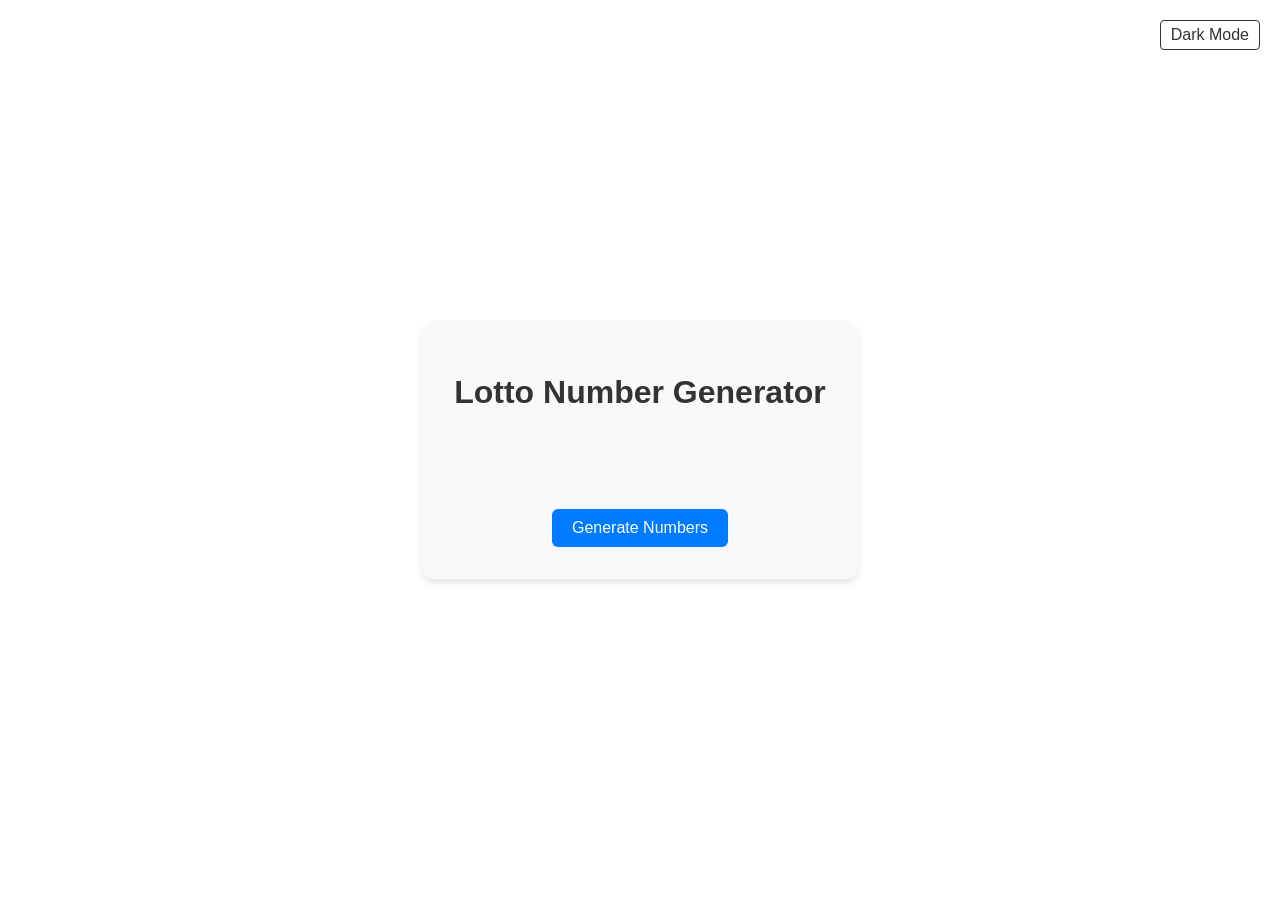
==== index.html @ 65d8bc4f "Add Dark/White mode and lotto generator logic" ====
<!doctype html>
<html lang="en">
<head>
  <meta charset="UTF-8" />
  <meta name="viewport" content="width=device-width, initial-scale=1.0" />
  <title>Lotto Number Generator</title>
  <link href='/style.css' rel='stylesheet'>
</head>
<body data-theme="light">
  <button id="theme-toggle">Dark Mode</button>
  <div class="container">
    <h1>Lotto Number Generator</h1>
    <div class="lotto-numbers"></div>
    <button id="generator-btn">Generate Numbers</button>
  </div>
  <script defer type="text/javascript" src="/main.js"></script>
</body>
</html>
---- style.css ----
:root {
  --bg-color: #ffffff;
  --text-color: #333333;
  --container-bg: #f8f9fa;
  --button-bg: #007bff;
  --button-text: #ffffff;
  --lotto-number-bg: #ffc107;
  --lotto-number-text: #000000;
}

[data-theme='dark'] {
  --bg-color: #121212;
  --text-color: #e0e0e0;
  --container-bg: #1e1e1e;
  --button-bg: #375a7f;
  --button-text: #ffffff;
  --lotto-number-bg: #fd7e14;
  --lotto-number-text: #ffffff;
}

body {
  background-color: var(--bg-color);
  color: var(--text-color);
  font-family: Arial, sans-serif;
  display: flex;
  justify-content: center;
  align-items: center;
  height: 100vh;
  margin: 0;
  transition: background-color 0.3s, color 0.3s;
}

.container {
  background-color: var(--container-bg);
  padding: 2rem;
  border-radius: 12px;
  box-shadow: 0 4px 6px rgba(0, 0, 0, 0.1);
  text-align: center;
  transition: background-color 0.3s;
}

h1 {
  margin-bottom: 1.5rem;
}

.lotto-numbers {
  display: flex;
  justify-content: center;
  gap: 10px;
  margin-bottom: 1.5rem;
  min-height: 50px;
}

.number-circle {
  width: 50px;
  height: 50px;
  background-color: var(--lotto-number-bg);
  color: var(--lotto-number-text);
  border-radius: 50%;
  display: flex;
  justify-content: center;
  align-items: center;
  font-weight: bold;
  font-size: 1.2rem;
  box-shadow: 0 2px 4px rgba(0, 0, 0, 0.2);
}

button {
  padding: 10px 20px;
  font-size: 1rem;
  cursor: pointer;
  background-color: var(--button-bg);
  color: var(--button-text);
  border: none;
  border-radius: 6px;
  transition: background-color 0.3s;
}

button:hover {
  opacity: 0.9;
}

#theme-toggle {
  position: absolute;
  top: 20px;
  right: 20px;
  background: none;
  border: 1px solid var(--text-color);
  color: var(--text-color);
  padding: 5px 10px;
  cursor: pointer;
  border-radius: 4px;
}
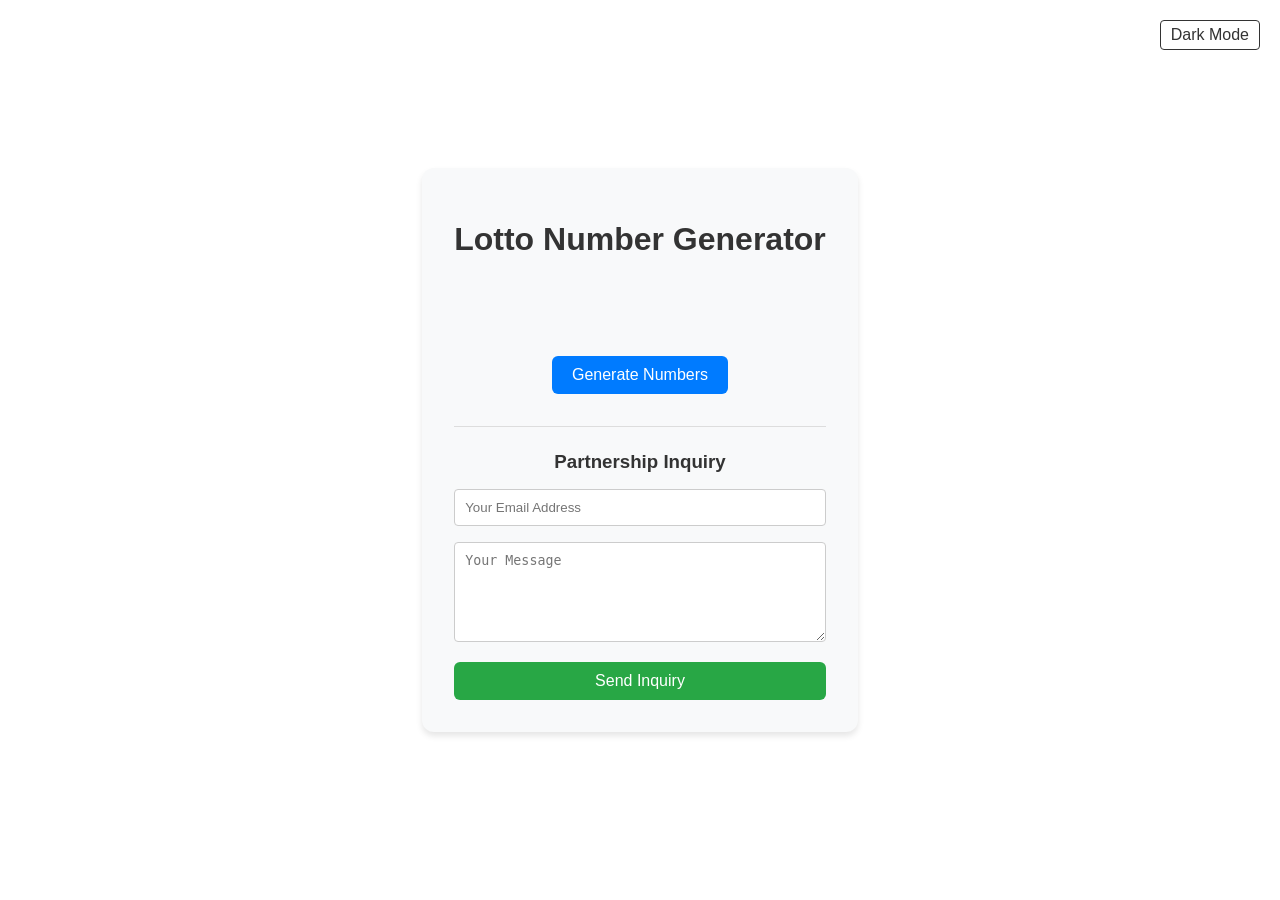
==== commit dd3c2c96: "Fix missing styles and complete project" ====
--- a/index.html
+++ b/index.html
@@ -12,6 +12,19 @@
     <h1>Lotto Number Generator</h1>
     <div class="lotto-numbers"></div>
     <button id="generator-btn">Generate Numbers</button>
+    <div class="contact-section">
+      <hr>
+      <h3>Partnership Inquiry</h3>
+      <form action="https://formspree.io/f/xvzdbvyp" method="POST" id="contact-form">
+        <div class="form-group">
+          <input type="email" name="email" placeholder="Your Email Address" required>
+        </div>
+        <div class="form-group">
+          <textarea name="message" placeholder="Your Message" required></textarea>
+        </div>
+        <button type="submit" class="submit-btn">Send Inquiry</button>
+      </form>
+    </div>
   </div>
   <script defer type="text/javascript" src="/main.js"></script>
 </body>
--- a/style.css
+++ b/style.css
@@ -91,3 +91,43 @@
   cursor: pointer;
   border-radius: 4px;
 }
+
+.contact-section {
+  margin-top: 2rem;
+  text-align: left;
+}
+
+.contact-section hr {
+  border: 0;
+  border-top: 1px solid #ddd;
+  margin: 1.5rem 0;
+}
+
+.contact-section h3 {
+  margin-bottom: 1rem;
+  text-align: center;
+}
+
+.form-group {
+  margin-bottom: 1rem;
+}
+
+.form-group input, .form-group textarea {
+  width: 100%;
+  padding: 10px;
+  border: 1px solid #ccc;
+  border-radius: 4px;
+  background-color: var(--bg-color);
+  color: var(--text-color);
+  box-sizing: border-box;
+}
+
+.form-group textarea {
+  height: 100px;
+  resize: vertical;
+}
+
+.submit-btn {
+  width: 100%;
+  background-color: #28a745 !important;
+}
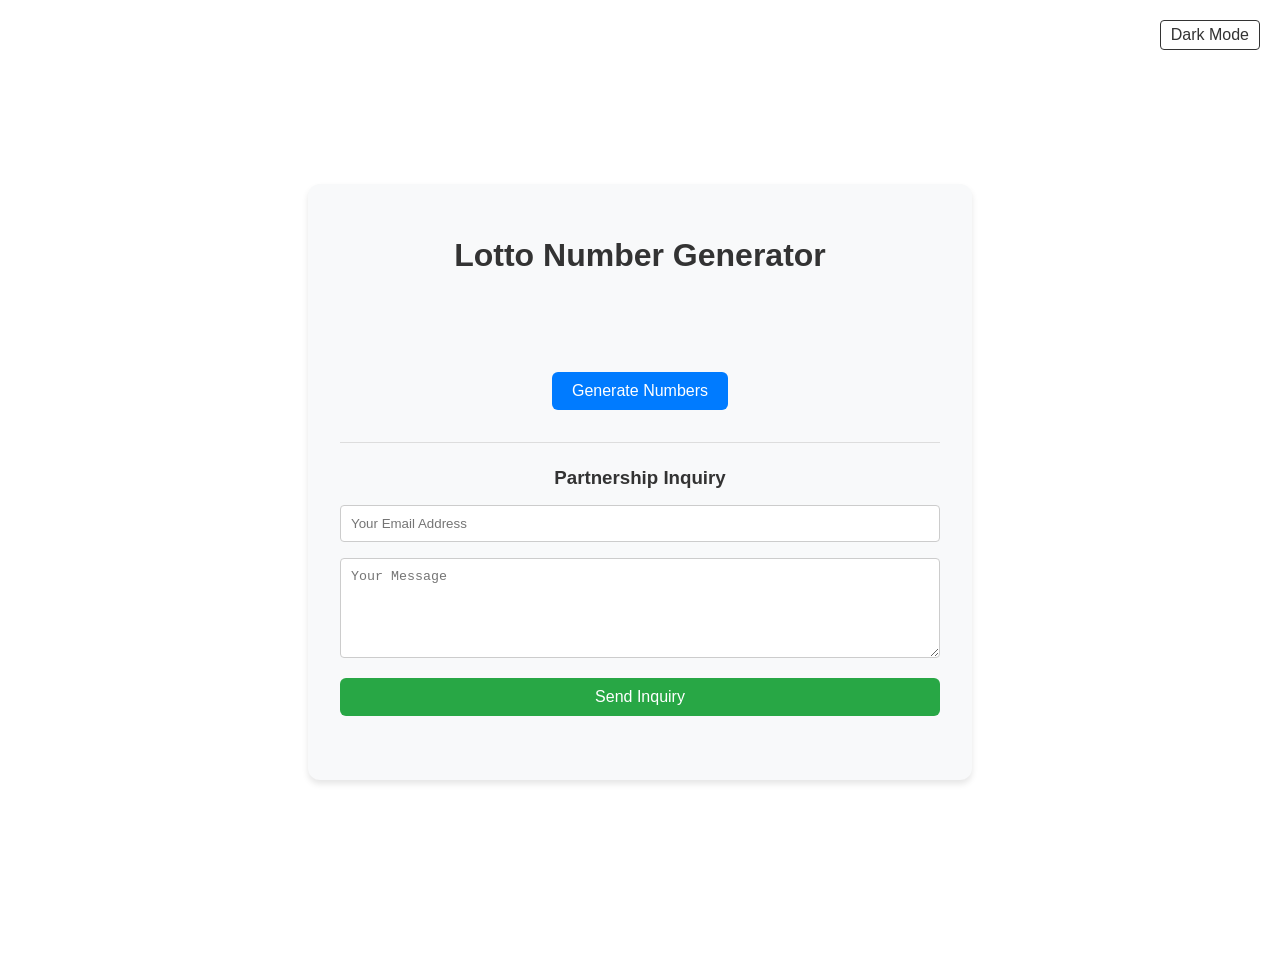
==== commit 3354f15c: "Add Disqus comments and update styles" ====
--- a/index.html
+++ b/index.html
@@ -25,6 +25,25 @@
         <button type="submit" class="submit-btn">Send Inquiry</button>
       </form>
     </div>
+    <div id="disqus_thread" style="margin-top: 2rem;"></div>
+    <script>
+        /**
+        *  RECOMMENDED CONFIGURATION VARIABLES: EDIT AND UNCOMMENT THE SECTION BELOW TO INSERT DYNAMIC VALUES FROM YOUR PLATFORM OR CMS.
+        *  LEARN WHY DEFINING THESE VARIABLES IS IMPORTANT: https://disqus.com/admin/universalcode/#configuration-variables    */
+        /*
+        var disqus_config = function () {
+        this.page.url = PAGE_URL;  // Replace PAGE_URL with your page's canonical URL variable
+        this.page.identifier = PAGE_IDENTIFIER; // Replace PAGE_IDENTIFIER with your page's unique identifier variable
+        };
+        */
+        (function() { // DON'T EDIT BELOW THIS LINE
+        var d = document, s = d.createElement('script');
+        s.src = 'https://productbuilder-illb08er3r.disqus.com/embed.js';
+        s.setAttribute('data-timestamp', +new Date());
+        (d.head || d.body).appendChild(s);
+        })();
+    </script>
+    <noscript>Please enable JavaScript to view the <a href="https://disqus.com/?ref_noscript">comments powered by Disqus.</a></noscript>
   </div>
   <script defer type="text/javascript" src="/main.js"></script>
 </body>
--- a/style.css
+++ b/style.css
@@ -25,8 +25,9 @@
   display: flex;
   justify-content: center;
   align-items: center;
-  height: 100vh;
+  min-height: 100vh;
   margin: 0;
+  padding: 2rem 0;
   transition: background-color 0.3s, color 0.3s;
 }
 
@@ -37,6 +38,8 @@
   box-shadow: 0 4px 6px rgba(0, 0, 0, 0.1);
   text-align: center;
   transition: background-color 0.3s;
+  width: 90%;
+  max-width: 600px;
 }
 
 h1 {
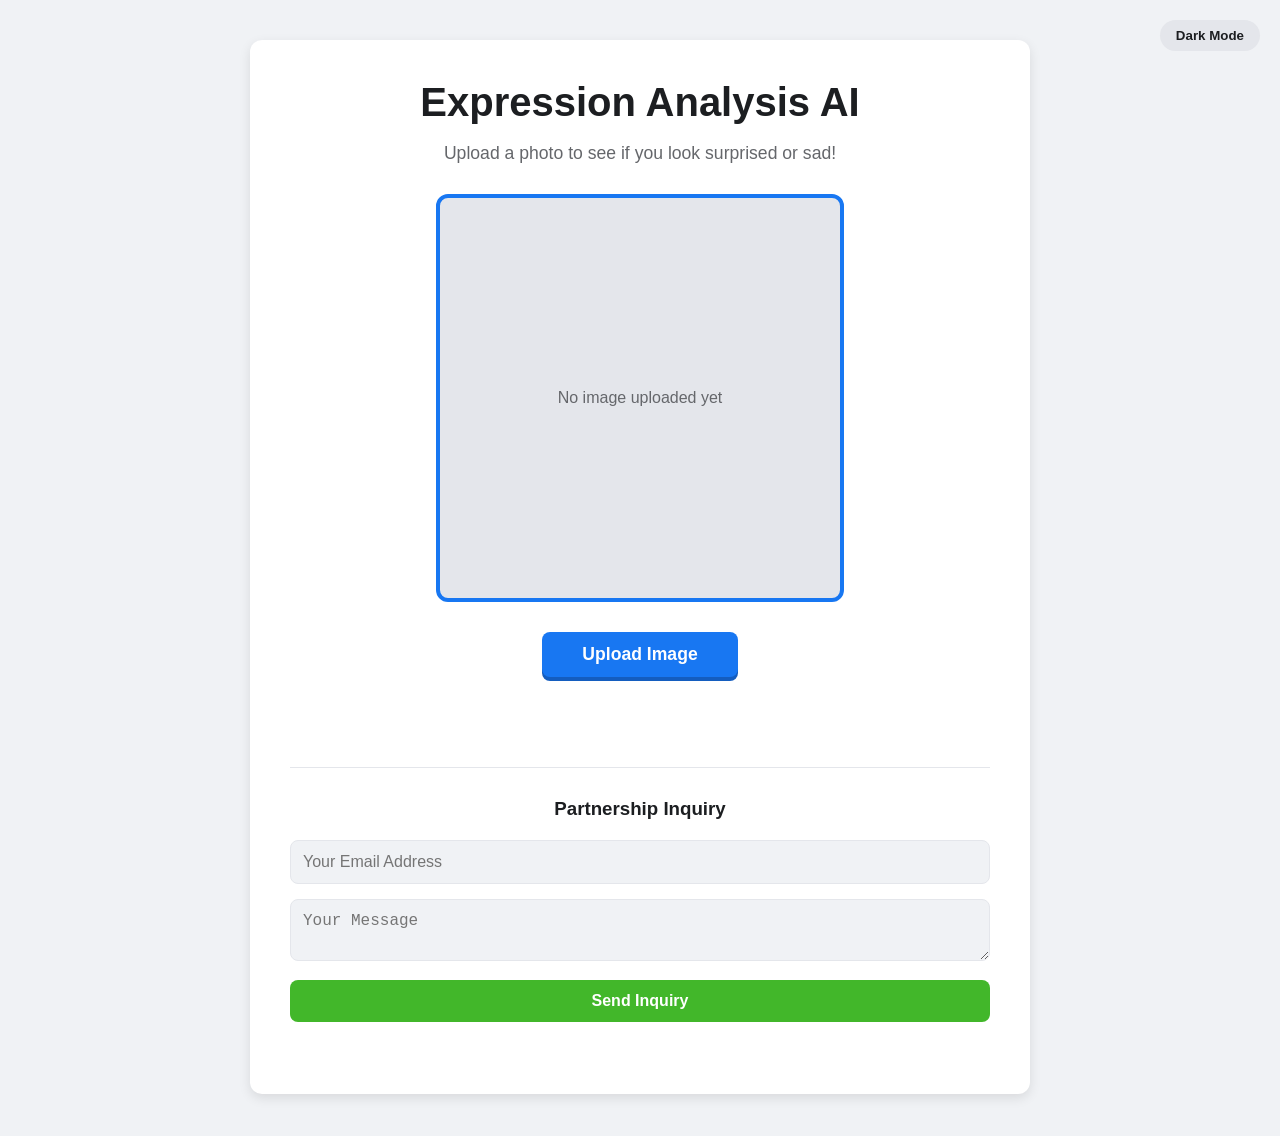
==== commit 670297ae: "feat: implement image-based expression analysis using Teachable Machine" ====
--- a/index.html
+++ b/index.html
@@ -1,17 +1,36 @@
-<!doctype html>
+<!DOCTYPE html>
 <html lang="en">
 <head>
-  <meta charset="UTF-8" />
-  <meta name="viewport" content="width=device-width, initial-scale=1.0" />
-  <title>Lotto Number Generator</title>
-  <link href='/style.css' rel='stylesheet'>
+  <meta charset="UTF-8">
+  <meta name="viewport" content="width=device-width, initial-scale=1.0">
+  <title>Expression Analysis AI</title>
+  <link href="/style.css" rel="stylesheet">
+  <script src="https://cdn.jsdelivr.net/npm/@tensorflow/tfjs@latest/dist/tf.min.js"></script>
+  <script src="https://cdn.jsdelivr.net/npm/@teachablemachine/image@latest/dist/teachablemachine-image.min.js"></script>
 </head>
 <body data-theme="light">
   <button id="theme-toggle">Dark Mode</button>
+  
   <div class="container">
-    <h1>Lotto Number Generator</h1>
-    <div class="lotto-numbers"></div>
-    <button id="generator-btn">Generate Numbers</button>
+    <h1>Expression Analysis AI</h1>
+    <p class="subtitle">Upload a photo to see if you look surprised or sad!</p>
+    
+    <div class="main-content">
+      <div id="image-container">
+        <img id="image-preview" src="#" alt="Your Image" style="display: none;" />
+        <div id="upload-placeholder">
+          <p>No image uploaded yet</p>
+        </div>
+      </div>
+      
+      <div class="controls">
+        <input type="file" id="image-upload" accept="image/*" style="display: none;">
+        <button type="button" id="upload-btn">Upload Image</button>
+      </div>
+
+      <div id="label-container"></div>
+    </div>
+
     <div class="contact-section">
       <hr>
       <h3>Partnership Inquiry</h3>
@@ -25,26 +44,18 @@
         <button type="submit" class="submit-btn">Send Inquiry</button>
       </form>
     </div>
+
     <div id="disqus_thread" style="margin-top: 2rem;"></div>
-    <script>
-        /**
-        *  RECOMMENDED CONFIGURATION VARIABLES: EDIT AND UNCOMMENT THE SECTION BELOW TO INSERT DYNAMIC VALUES FROM YOUR PLATFORM OR CMS.
-        *  LEARN WHY DEFINING THESE VARIABLES IS IMPORTANT: https://disqus.com/admin/universalcode/#configuration-variables    */
-        /*
-        var disqus_config = function () {
-        this.page.url = PAGE_URL;  // Replace PAGE_URL with your page's canonical URL variable
-        this.page.identifier = PAGE_IDENTIFIER; // Replace PAGE_IDENTIFIER with your page's unique identifier variable
-        };
-        */
-        (function() { // DON'T EDIT BELOW THIS LINE
-        var d = document, s = d.createElement('script');
-        s.src = 'https://productbuilder-illb08er3r.disqus.com/embed.js';
-        s.setAttribute('data-timestamp', +new Date());
-        (d.head || d.body).appendChild(s);
-        })();
-    </script>
-    <noscript>Please enable JavaScript to view the <a href="https://disqus.com/?ref_noscript">comments powered by Disqus.</a></noscript>
   </div>
-  <script defer type="text/javascript" src="/main.js"></script>
+
+  <script defer src="/main.js"></script>
+  <script>
+      (function() {
+      var d = document, s = d.createElement('script');
+      s.src = 'https://productbuilder-illb08er3r.disqus.com/embed.js';
+      s.setAttribute('data-timestamp', +new Date());
+      (d.head || d.body).appendChild(s);
+      })();
+  </script>
 </body>
 </html>
--- a/style.css
+++ b/style.css
@@ -1,136 +1,197 @@
 :root {
-  --bg-color: #ffffff;
-  --text-color: #333333;
-  --container-bg: #f8f9fa;
-  --button-bg: #007bff;
-  --button-text: #ffffff;
-  --lotto-number-bg: #ffc107;
-  --lotto-number-text: #000000;
+  --bg-color: #f0f2f5;
+  --text-color: #1c1e21;
+  --container-bg: #ffffff;
+  --primary-color: #1877f2;
+  --accent-color: #42b72a;
+  --secondary-bg: #e4e6eb;
+  --border-radius: 12px;
+  --shadow: 0 4px 12px rgba(0, 0, 0, 0.1);
 }
 
 [data-theme='dark'] {
-  --bg-color: #121212;
-  --text-color: #e0e0e0;
-  --container-bg: #1e1e1e;
-  --button-bg: #375a7f;
-  --button-text: #ffffff;
-  --lotto-number-bg: #fd7e14;
-  --lotto-number-text: #ffffff;
+  --bg-color: #18191a;
+  --text-color: #e4e6eb;
+  --container-bg: #242526;
+  --primary-color: #2e89ff;
+  --accent-color: #45bd62;
+  --secondary-bg: #3a3b3c;
+  --shadow: 0 4px 12px rgba(0, 0, 0, 0.3);
 }
 
 body {
   background-color: var(--bg-color);
   color: var(--text-color);
-  font-family: Arial, sans-serif;
+  font-family: 'Segoe UI', Tahoma, Geneva, Verdana, sans-serif;
   display: flex;
-  justify-content: center;
+  flex-direction: column;
   align-items: center;
   min-height: 100vh;
   margin: 0;
-  padding: 2rem 0;
+  padding: 40px 20px;
   transition: background-color 0.3s, color 0.3s;
 }
 
 .container {
   background-color: var(--container-bg);
-  padding: 2rem;
-  border-radius: 12px;
-  box-shadow: 0 4px 6px rgba(0, 0, 0, 0.1);
+  padding: 40px;
+  border-radius: var(--border-radius);
+  box-shadow: var(--shadow);
   text-align: center;
-  transition: background-color 0.3s;
-  width: 90%;
-  max-width: 600px;
+  width: 100%;
+  max-width: 700px;
 }
 
 h1 {
-  margin-bottom: 1.5rem;
+  margin: 0 0 10px 0;
+  font-size: 2.5rem;
+  font-weight: 800;
 }
 
-.lotto-numbers {
-  display: flex;
-  justify-content: center;
-  gap: 10px;
-  margin-bottom: 1.5rem;
-  min-height: 50px;
+.subtitle {
+  color: #65676b;
+  margin-bottom: 30px;
+  font-size: 1.1rem;
 }
 
-.number-circle {
-  width: 50px;
-  height: 50px;
-  background-color: var(--lotto-number-bg);
-  color: var(--lotto-number-text);
-  border-radius: 50%;
+[data-theme='dark'] .subtitle {
+  color: #b0b3b8;
+}
+
+#image-container {
+  position: relative;
+  width: 100%;
+  max-width: 400px;
+  aspect-ratio: 1 / 1;
+  margin: 0 auto 30px;
+  background-color: var(--secondary-bg);
+  border-radius: var(--border-radius);
+  overflow: hidden;
   display: flex;
   justify-content: center;
   align-items: center;
-  font-weight: bold;
-  font-size: 1.2rem;
-  box-shadow: 0 2px 4px rgba(0, 0, 0, 0.2);
+  border: 4px solid var(--primary-color);
 }
 
-button {
-  padding: 10px 20px;
-  font-size: 1rem;
-  cursor: pointer;
-  background-color: var(--button-bg);
-  color: var(--button-text);
-  border: none;
-  border-radius: 6px;
-  transition: background-color 0.3s;
+#image-preview {
+  width: 100%;
+  height: 100%;
+  object-fit: contain;
 }
 
-button:hover {
-  opacity: 0.9;
+#upload-placeholder {
+  color: #65676b;
+}
+
+#label-container {
+  margin-top: 20px;
+  display: flex;
+  flex-direction: column;
+  gap: 15px;
+}
+
+.prediction-bar-container {
+  text-align: left;
+}
+
+.prediction-label {
+  display: flex;
+  justify-content: space-between;
+  margin-bottom: 5px;
+  font-weight: 600;
+  font-size: 0.9rem;
+}
+
+.progress-bar-bg {
+  background-color: var(--secondary-bg);
+  height: 12px;
+  border-radius: 6px;
+  overflow: hidden;
+}
+
+.progress-bar-fill {
+  height: 100%;
+  background-color: var(--primary-color);
+  transition: width 0.5s ease-in-out;
+}
+
+button#upload-btn {
+  padding: 12px 40px;
+  font-size: 1.1rem;
+  font-weight: bold;
+  cursor: pointer;
+  background-color: var(--primary-color);
+  color: white;
+  border: none;
+  border-radius: 8px;
+  transition: transform 0.2s, background-color 0.2s;
+  box-shadow: 0 4px 0 #145dbf;
+  margin-bottom: 20px;
+}
+
+button#upload-btn:hover {
+  background-color: #166fe5;
+  transform: translateY(-2px);
+}
+
+button#upload-btn:active {
+  transform: translateY(2px);
+  box-shadow: none;
 }
 
 #theme-toggle {
   position: absolute;
   top: 20px;
   right: 20px;
-  background: none;
-  border: 1px solid var(--text-color);
+  padding: 8px 16px;
+  background-color: var(--secondary-bg);
   color: var(--text-color);
-  padding: 5px 10px;
+  border: none;
+  border-radius: 20px;
   cursor: pointer;
-  border-radius: 4px;
+  font-weight: 600;
+  transition: background-color 0.2s;
 }
 
 .contact-section {
-  margin-top: 2rem;
+  margin-top: 50px;
   text-align: left;
 }
 
 .contact-section hr {
   border: 0;
-  border-top: 1px solid #ddd;
-  margin: 1.5rem 0;
+  border-top: 1px solid var(--secondary-bg);
+  margin: 30px 0;
 }
 
 .contact-section h3 {
-  margin-bottom: 1rem;
   text-align: center;
+  margin-bottom: 20px;
 }
 
 .form-group {
-  margin-bottom: 1rem;
+  margin-bottom: 15px;
 }
 
 .form-group input, .form-group textarea {
   width: 100%;
-  padding: 10px;
-  border: 1px solid #ccc;
-  border-radius: 4px;
+  padding: 12px;
+  border: 1px solid var(--secondary-bg);
+  border-radius: 8px;
   background-color: var(--bg-color);
   color: var(--text-color);
   box-sizing: border-box;
-}
-
-.form-group textarea {
-  height: 100px;
-  resize: vertical;
+  font-size: 1rem;
 }
 
 .submit-btn {
   width: 100%;
-  background-color: #28a745 !important;
+  padding: 12px;
+  background-color: var(--accent-color) !important;
+  color: white;
+  border: none;
+  border-radius: 8px;
+  font-size: 1rem;
+  font-weight: bold;
+  cursor: pointer;
 }
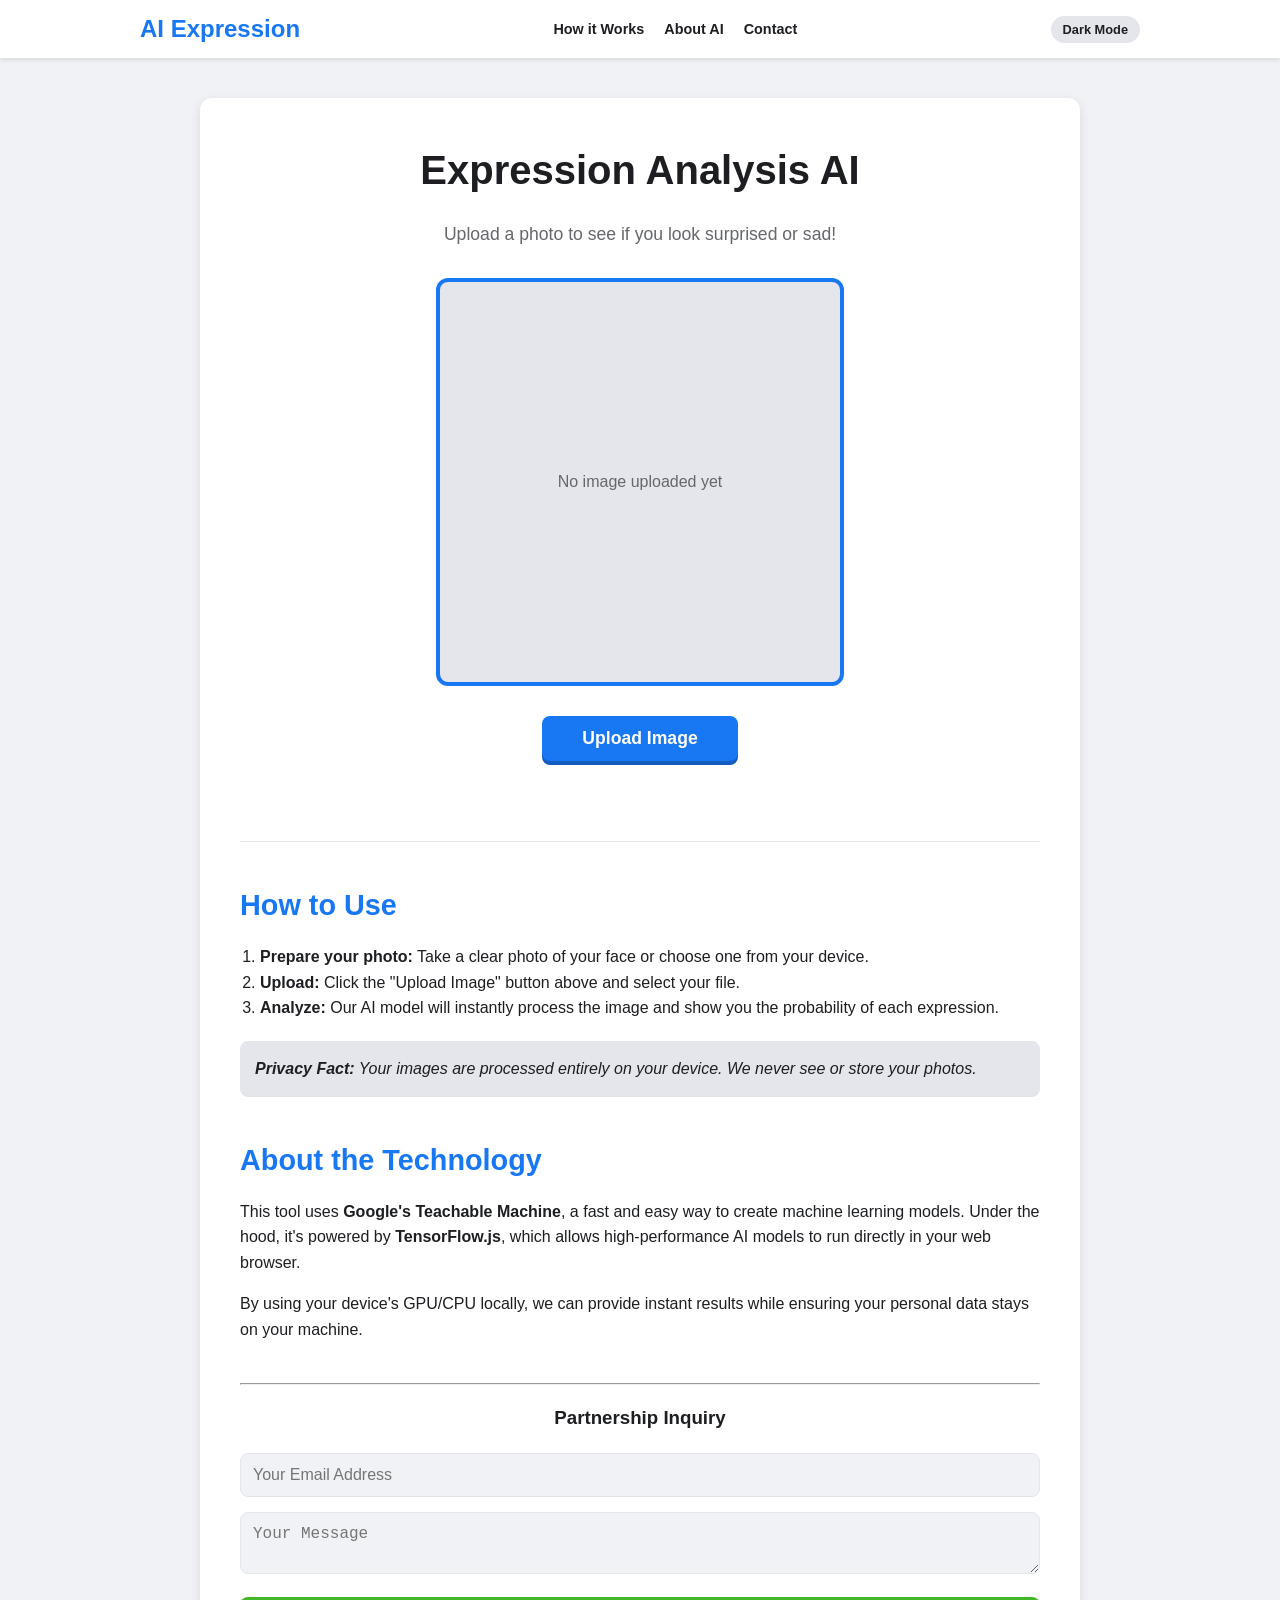
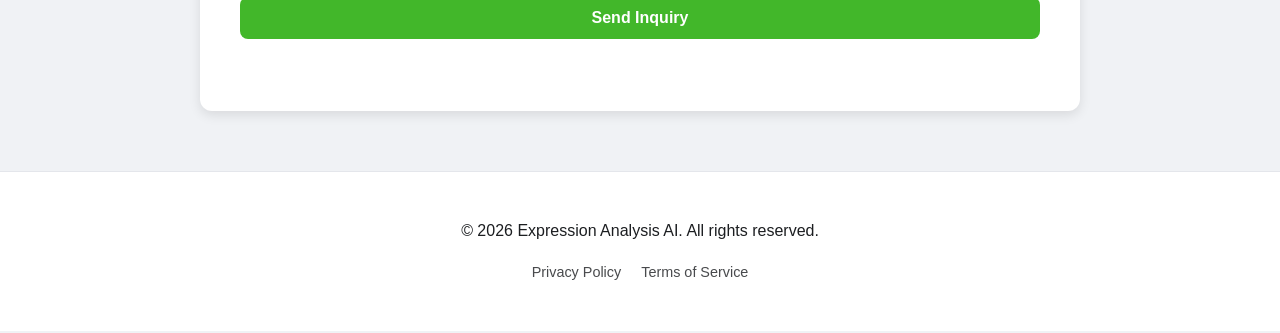
==== commit 1bb9e29b: "docs: optimize site for AdSense approval with rich content, navigation, and legal pages" ====
--- a/index.html
+++ b/index.html
@@ -3,21 +3,44 @@
 <head>
   <meta charset="UTF-8">
   <meta name="viewport" content="width=device-width, initial-scale=1.0">
-  <title>Expression Analysis AI</title>
+  <title>Expression Analysis AI - Free Facial Expression Recognition Tool</title>
+  <meta name="description" content="Analyze your facial expressions (surprised, sad, and more) instantly using AI. All processing is done locally in your browser for 100% privacy.">
+  <meta name="keywords" content="facial expression analysis, AI emotion detector, teachable machine, tensorflow.js, privacy-focused AI">
+  
+  <!-- Open Graph / Facebook -->
+  <meta property="og:type" content="website">
+  <meta property="og:url" content="https://okjun0010.github.io/product-builder-lecture/">
+  <meta property="og:title" content="Expression Analysis AI - Privacy-Focused Emotion Detector">
+  <meta property="og:description" content="Instant facial expression analysis using AI. No images are uploaded to any server.">
+
   <link href="/style.css" rel="stylesheet">
+  <script async src="https://pagead2.googlesyndication.com/pagead/js/adsbygoogle.js?client=ca-pub-8804599297060043" crossorigin="anonymous"></script>
+  <meta name="google-adsense-account" content="ca-pub-8804599297060043">
   <script src="https://cdn.jsdelivr.net/npm/@tensorflow/tfjs@latest/dist/tf.min.js"></script>
   <script src="https://cdn.jsdelivr.net/npm/@teachablemachine/image@latest/dist/teachablemachine-image.min.js"></script>
 </head>
 <body data-theme="light">
-  <button id="theme-toggle">Dark Mode</button>
+  <header>
+    <nav class="nav-container">
+      <div class="logo">AI Expression</div>
+      <ul class="nav-links">
+        <li><a href="#how-it-works">How it Works</a></li>
+        <li><a href="#about-ai">About AI</a></li>
+        <li><a href="#contact">Contact</a></li>
+      </ul>
+      <button id="theme-toggle">Dark Mode</button>
+    </nav>
+  </header>
   
-  <div class="container">
-    <h1>Expression Analysis AI</h1>
-    <p class="subtitle">Upload a photo to see if you look surprised or sad!</p>
+  <main class="container">
+    <section id="hero">
+      <h1>Expression Analysis AI</h1>
+      <p class="subtitle">Upload a photo to see if you look surprised or sad!</p>
+    </section>
     
     <div class="main-content">
       <div id="image-container">
-        <img id="image-preview" src="#" alt="Your Image" style="display: none;" />
+        <img id="image-preview" src="#" alt="Your facial expression preview" style="display: none;" />
         <div id="upload-placeholder">
           <p>No image uploaded yet</p>
         </div>
@@ -31,22 +54,50 @@
       <div id="label-container"></div>
     </div>
 
-    <div class="contact-section">
+    <hr class="section-divider">
+
+    <section id="how-it-works" class="text-section">
+      <h2>How to Use</h2>
+      <ol>
+        <li><strong>Prepare your photo:</strong> Take a clear photo of your face or choose one from your device.</li>
+        <li><strong>Upload:</strong> Click the "Upload Image" button above and select your file.</li>
+        <li><strong>Analyze:</strong> Our AI model will instantly process the image and show you the probability of each expression.</li>
+      </ol>
+      <p class="privacy-note"><strong>Privacy Fact:</strong> Your images are processed entirely on your device. We never see or store your photos.</p>
+    </section>
+
+    <section id="about-ai" class="text-section">
+      <h2>About the Technology</h2>
+      <p>This tool uses <strong>Google's Teachable Machine</strong>, a fast and easy way to create machine learning models. Under the hood, it's powered by <strong>TensorFlow.js</strong>, which allows high-performance AI models to run directly in your web browser.</p>
+      <p>By using your device's GPU/CPU locally, we can provide instant results while ensuring your personal data stays on your machine.</p>
+    </section>
+
+    <div class="contact-section" id="contact">
       <hr>
       <h3>Partnership Inquiry</h3>
       <form action="https://formspree.io/f/xvzdbvyp" method="POST" id="contact-form">
         <div class="form-group">
-          <input type="email" name="email" placeholder="Your Email Address" required>
+          <input type="email" name="email" placeholder="Your Email Address" aria-label="Email Address" required>
         </div>
         <div class="form-group">
-          <textarea name="message" placeholder="Your Message" required></textarea>
+          <textarea name="message" placeholder="Your Message" aria-label="Message" required></textarea>
         </div>
         <button type="submit" class="submit-btn">Send Inquiry</button>
       </form>
     </div>
 
     <div id="disqus_thread" style="margin-top: 2rem;"></div>
-  </div>
+  </main>
+
+  <footer>
+    <div class="footer-container">
+      <p>&copy; 2026 Expression Analysis AI. All rights reserved.</p>
+      <ul class="footer-links">
+        <li><a href="/privacy.html">Privacy Policy</a></li>
+        <li><a href="/terms.html">Terms of Service</a></li>
+      </ul>
+    </div>
+  </footer>
 
   <script defer src="/main.js"></script>
   <script>
--- a/style.css
+++ b/style.css
@@ -7,6 +7,7 @@
   --secondary-bg: #e4e6eb;
   --border-radius: 12px;
   --shadow: 0 4px 12px rgba(0, 0, 0, 0.1);
+  --header-bg: #ffffff;
 }
 
 [data-theme='dark'] {
@@ -17,29 +18,76 @@
   --accent-color: #45bd62;
   --secondary-bg: #3a3b3c;
   --shadow: 0 4px 12px rgba(0, 0, 0, 0.3);
+  --header-bg: #242526;
 }
 
 body {
   background-color: var(--bg-color);
   color: var(--text-color);
   font-family: 'Segoe UI', Tahoma, Geneva, Verdana, sans-serif;
-  display: flex;
-  flex-direction: column;
-  align-items: center;
   min-height: 100vh;
   margin: 0;
-  padding: 40px 20px;
+  padding: 0;
   transition: background-color 0.3s, color 0.3s;
-}
-
+  line-height: 1.6;
+}
+
+/* Header & Navigation */
+header {
+  background-color: var(--header-bg);
+  box-shadow: 0 2px 4px rgba(0,0,0,0.1);
+  position: sticky;
+  top: 0;
+  z-index: 1000;
+  transition: background-color 0.3s;
+}
+
+.nav-container {
+  max-width: 1000px;
+  margin: 0 auto;
+  padding: 10px 20px;
+  display: flex;
+  justify-content: space-between;
+  align-items: center;
+}
+
+.logo {
+  font-size: 1.5rem;
+  font-weight: 800;
+  color: var(--primary-color);
+}
+
+.nav-links {
+  list-style: none;
+  display: flex;
+  gap: 20px;
+  margin: 0;
+  padding: 0;
+}
+
+.nav-links a {
+  text-decoration: none;
+  color: var(--text-color);
+  font-weight: 600;
+  font-size: 0.9rem;
+  transition: color 0.2s;
+}
+
+.nav-links a:hover {
+  color: var(--primary-color);
+}
+
+/* Layout */
 .container {
   background-color: var(--container-bg);
   padding: 40px;
   border-radius: var(--border-radius);
   box-shadow: var(--shadow);
   text-align: center;
-  width: 100%;
-  max-width: 700px;
+  width: 90%;
+  max-width: 800px;
+  margin: 40px auto;
+  transition: background-color 0.3s;
 }
 
 h1 {
@@ -58,6 +106,7 @@
   color: #b0b3b8;
 }
 
+/* Tool Styling */
 #image-container {
   position: relative;
   width: 100%;
@@ -115,6 +164,7 @@
   transition: width 0.5s ease-in-out;
 }
 
+/* Controls */
 button#upload-btn {
   padding: 12px 40px;
   font-size: 1.1rem;
@@ -140,28 +190,49 @@
 }
 
 #theme-toggle {
-  position: absolute;
-  top: 20px;
-  right: 20px;
-  padding: 8px 16px;
+  padding: 6px 12px;
   background-color: var(--secondary-bg);
   color: var(--text-color);
   border: none;
   border-radius: 20px;
   cursor: pointer;
   font-weight: 600;
-  transition: background-color 0.2s;
-}
-
-.contact-section {
-  margin-top: 50px;
-  text-align: left;
-}
-
-.contact-section hr {
+  font-size: 0.8rem;
+}
+
+/* Sections */
+.section-divider {
   border: 0;
   border-top: 1px solid var(--secondary-bg);
-  margin: 30px 0;
+  margin: 40px 0;
+}
+
+.text-section {
+  text-align: left;
+  margin-bottom: 40px;
+}
+
+.text-section h2 {
+  font-size: 1.8rem;
+  margin-bottom: 15px;
+  color: var(--primary-color);
+}
+
+.text-section ol {
+  padding-left: 20px;
+}
+
+.privacy-note {
+  background-color: var(--secondary-bg);
+  padding: 15px;
+  border-radius: 8px;
+  font-style: italic;
+  margin-top: 20px;
+}
+
+/* Contact Section */
+.contact-section {
+  text-align: left;
 }
 
 .contact-section h3 {
@@ -195,3 +266,70 @@
   font-weight: bold;
   cursor: pointer;
 }
+
+/* Footer */
+footer {
+  background-color: var(--header-bg);
+  padding: 30px 20px;
+  margin-top: 60px;
+  text-align: center;
+  border-top: 1px solid var(--secondary-bg);
+  transition: background-color 0.3s;
+}
+
+.footer-container {
+  max-width: 1000px;
+  margin: 0 auto;
+}
+
+.footer-links {
+  list-style: none;
+  padding: 0;
+  display: flex;
+  justify-content: center;
+  gap: 20px;
+  margin-top: 10px;
+}
+
+.footer-links a {
+  text-decoration: none;
+  color: var(--text-color);
+  font-size: 0.9rem;
+  opacity: 0.8;
+}
+
+.footer-links a:hover {
+  opacity: 1;
+  color: var(--primary-color);
+}
+
+/* Generic Text Content Style */
+.text-content {
+  text-align: left;
+}
+
+.text-content section {
+  margin-bottom: 30px;
+}
+
+.back-link {
+  display: inline-block;
+  margin-top: 20px;
+  color: var(--primary-color);
+  text-decoration: none;
+  font-weight: bold;
+}
+
+@media (max-width: 600px) {
+  .nav-links {
+    display: none;
+  }
+  
+  .container {
+    padding: 20px;
+  }
+  
+  h1 {
+    font-size: 2rem;
+  }
+}
